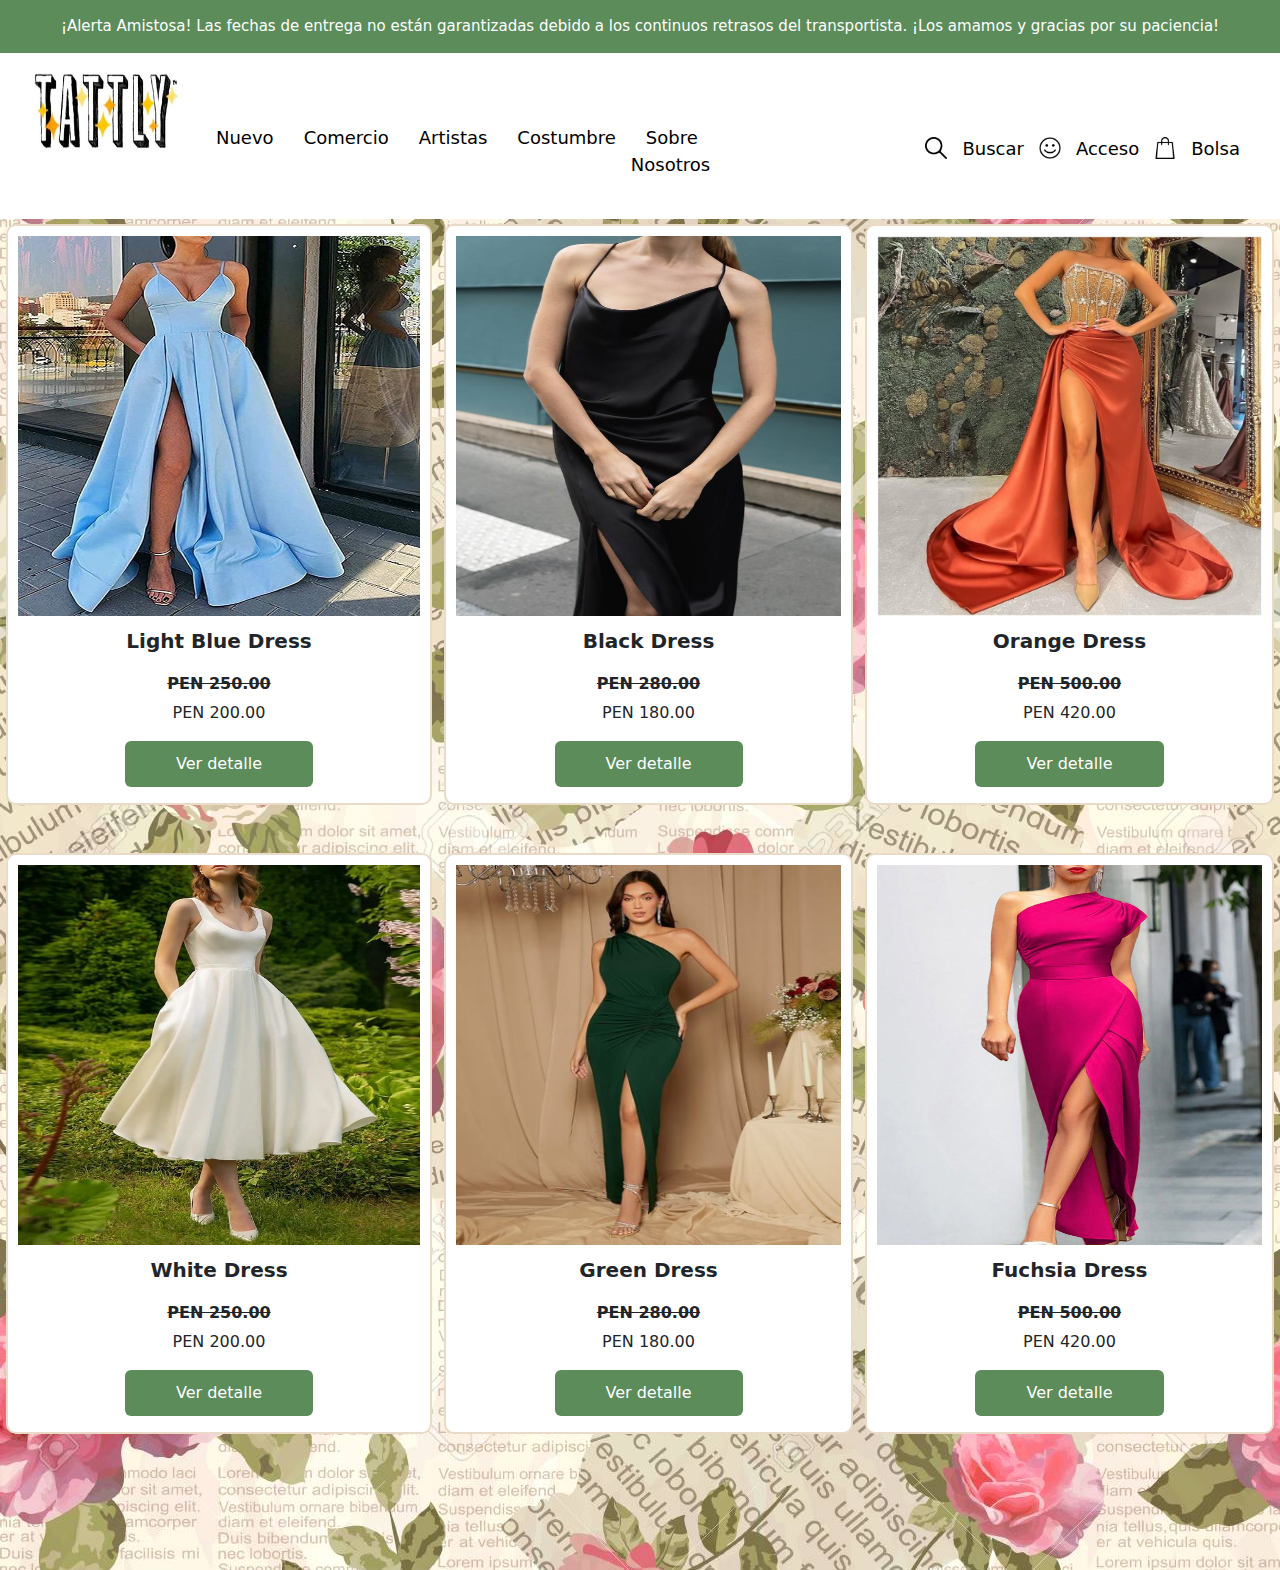
==== index.html @ 91488027 "Avance de trabajo" ====
<!DOCTYPE html>
<html lang="en">
<head>
    <meta charset="UTF-8">
    <meta name="viewport" content="width=device-width, initial-scale=1.0">
    <link rel="stylesheet" href="style-index.css">
    <link rel="stylesheet" href="css/bootstrap.min.css">
    <title>Dresses Woman</title>
</head>
<body>

    <div class="">

        <header>
            <div class="up">
                <p>¡Alerta Amistosa! Las fechas de entrega no están garantizadas debido a los continuos retrasos del transportista. ¡Los amamos y gracias por su paciencia!</p>
            </div>
            <div class="izquierda">
                <div class="img-logo">
                    <a href="#">
                        <img class="logo-img" src="img/logo1.jpg" alt="">
                    </a>
                </div>
                <nav>
                    <div class="sicel">
                        <img class="menu-logo" src="images/menu.png" alt="" id="icono">
                    </div>
                    <ul class="menu" id="menu-selec">
                        <li><a href="#">Nuevo</a></li>
                        <li><a href="#">Comercio</a></li>
                        <li><a href="#">Artistas</a></li>
                        <li><a href="#">Costumbre</a></li>
                        <li class="sobre-nosotros"><a href="#">Sobre Nosotros</a></li>
                    </ul>
                </nav>
            </div>
            <div class="derecha">
                <ul>
                    <li>
                        <img src="img/lupa.png" alt="lupa">
                        <a href="#">Buscar</a>
                    </li>
                    <li>
                        <img src="img/cara-feliz.png" alt="">
                        <a href="#">Acceso</a>
                    </li>
                    <li>
                        <img src="img/bolsa.png" alt="">
                        <a href="#">Bolsa</a>
                    </li>
                </ul>
            </div>
        </header>

        <div class="nav-text">
            <h1>
                Catálogo de Productos
            </h1>
            <p>
                Woman
            </p>
        </div>

        <div class="catalogo">
            <div class="cata col col-12 col-sm-12 col-md-6 col-lg-4">
                <img src="img/vestido1.jpg" alt="">
                <p class="title-cat">Light Blue Dress</p>
                <p class="tachado">PEN 250.00</p>
                <P>PEN 200.00</P>
                <a href="lightBlue-Dress.html" class="btn btn-color btn-block">Ver detalle</a>
            </div>
            <div class="cata">
                <img src="img/vestido2.jpg" alt="">
                <p class="title-cat">Black Dress</p>
                <p class="tachado">PEN 280.00</p>
                <P>PEN 180.00</P>
                <a href="" class="btn btn-color btn-block">Ver detalle</a>
            </div>
            <div class="cata">
                <img src="img/vestido3.jpg" alt="">
                <p class="title-cat">Orange Dress</p>
                <p class="tachado">PEN 500.00</p>
                <P>PEN 420.00</P>
                <a href="#" class="btn btn-block btn-color">Ver detalle</a>
            </div>
            <div class="cata col col-12 col-sm-12 col-md-6 col-lg-4">
                <img src="img/vestido4.jpg" alt="">
                <p class="title-cat">White Dress</p>
                <p class="tachado">PEN 250.00</p>
                <P>PEN 200.00</P>
                <a href="lightBlue-Dress.html" class="btn btn-color btn-block">Ver detalle</a>
            </div>
            <div class="cata">
                <img src="img/vestido5.jpg" alt="">
                <p class="title-cat">Green Dress</p>
                <p class="tachado">PEN 280.00</p>
                <P>PEN 180.00</P>
                <a href="" class="btn btn-color btn-block">Ver detalle</a>
            </div>
            <div class="cata">
                <img src="img/vestido6.jpg" alt="">
                <p class="title-cat">Fuchsia Dress</p>
                <p class="tachado">PEN 500.00</p>
                <P>PEN 420.00</P>
                <a href="#" class="btn btn-block btn-color">Ver detalle</a>
            </div>
        </div>
    </div>
    <br>

    
</body>
</html>
---- style-index.css ----
body{
    background-image: url(img/fondo-login.jpg);
}

.up{
    width: 100%;
}

.container{
    background-color: #FEF1E6;
}

.up p{
    background-color: #5B8C5A;
    text-align: center;
    padding: 15px;
    font-size: 15px;
    color: white;
    font-weight: 100;
    background-size: cover;
}

.izquierda{
    display: flex;
    align-items: baseline;
    padding: 4px 0 0 34px;
    width: 60%;
}

.derecha{
    display: flex;
    justify-content: center;
    flex-direction: column;
    padding: 25px 25px 0 0;
}
header{
    display: flex;
    justify-content: space-between;
    position: fixed;
    width: 100%;
    flex-wrap: wrap;
    top: 0px;
    background-color: white;
    z-index: 10;
}


header .logo-img{
    width: 9em;
    height: 5em;

}

.menu li:hover{
    transform: scale(1.1);
    -webkit-transform: scale(1.1);
}

header ul{
    display: flex;                                                                                                           
    list-style: none;
}

nav .menu{
    padding: 0px 23px 25px;
}

.izquierda ul a{
    text-decoration: none;
    font-size: 18px;
    color: black;
    font-weight: 300;
    padding: 12px 15px;
}

.izquierda ul a:hover{
    color: #5B8C5A;
    font-weight: 500;
    

}


.derecha ul a{
    text-decoration: none;
    font-size: 18px;
    color: black;
    font-weight: 300;
    padding: 12px 15px;
}

.derecha li{
    display: flex;
    align-items: center;
}

.derecha img{
    width: 22px;
    height: 22px;
}

.derecha p{
    color: darkgrey;
    font-size: 20px;
    text-align: center;
}

.banner{
    display: flex;
    flex-wrap: wrap;
    margin-top: 13em;
}

.banner_photo {
    margin-top: 5px; position: relative;
}

.nav-tittle, p h1{
    text-align: center;
}


.nav-text{
    display: flex;
    justify-content: center;
    flex-direction: column;
    margin-bottom: 8em;
}

.nav-text, p h1{
    text-align: center;
    color: #295228;
}

.nav-text, h1{
    text-transform: uppercase;
}

.catalogo{
    display: flex;
    justify-content: space-around;
    width: 100%;
    margin-bottom: 4em;
    flex-wrap: wrap;
}

.cata{
    width: 32%;
    border: 2px solid #EADBC8;
    background-color: white;
    border-radius: 10px;
    margin-bottom: 3em;
}

.cata img{
    width: 100%;
    height: 400px;
    padding: 10px;
}

.cata, p a{
    text-align: center;
}

.cata .title-cat{
    font-size: 20px;
    font-weight: 600;
}

.tachado{
    text-decoration: line-through;
    font-weight: 600;
    margin-bottom: 5px !important;
}

.cata a{
    text-decoration: none;
    padding: 10px 50px;
    margin-bottom: 1rem;
}

.btn-color{
    background-color: #5B8C5A !important;
    color: white !important;
}
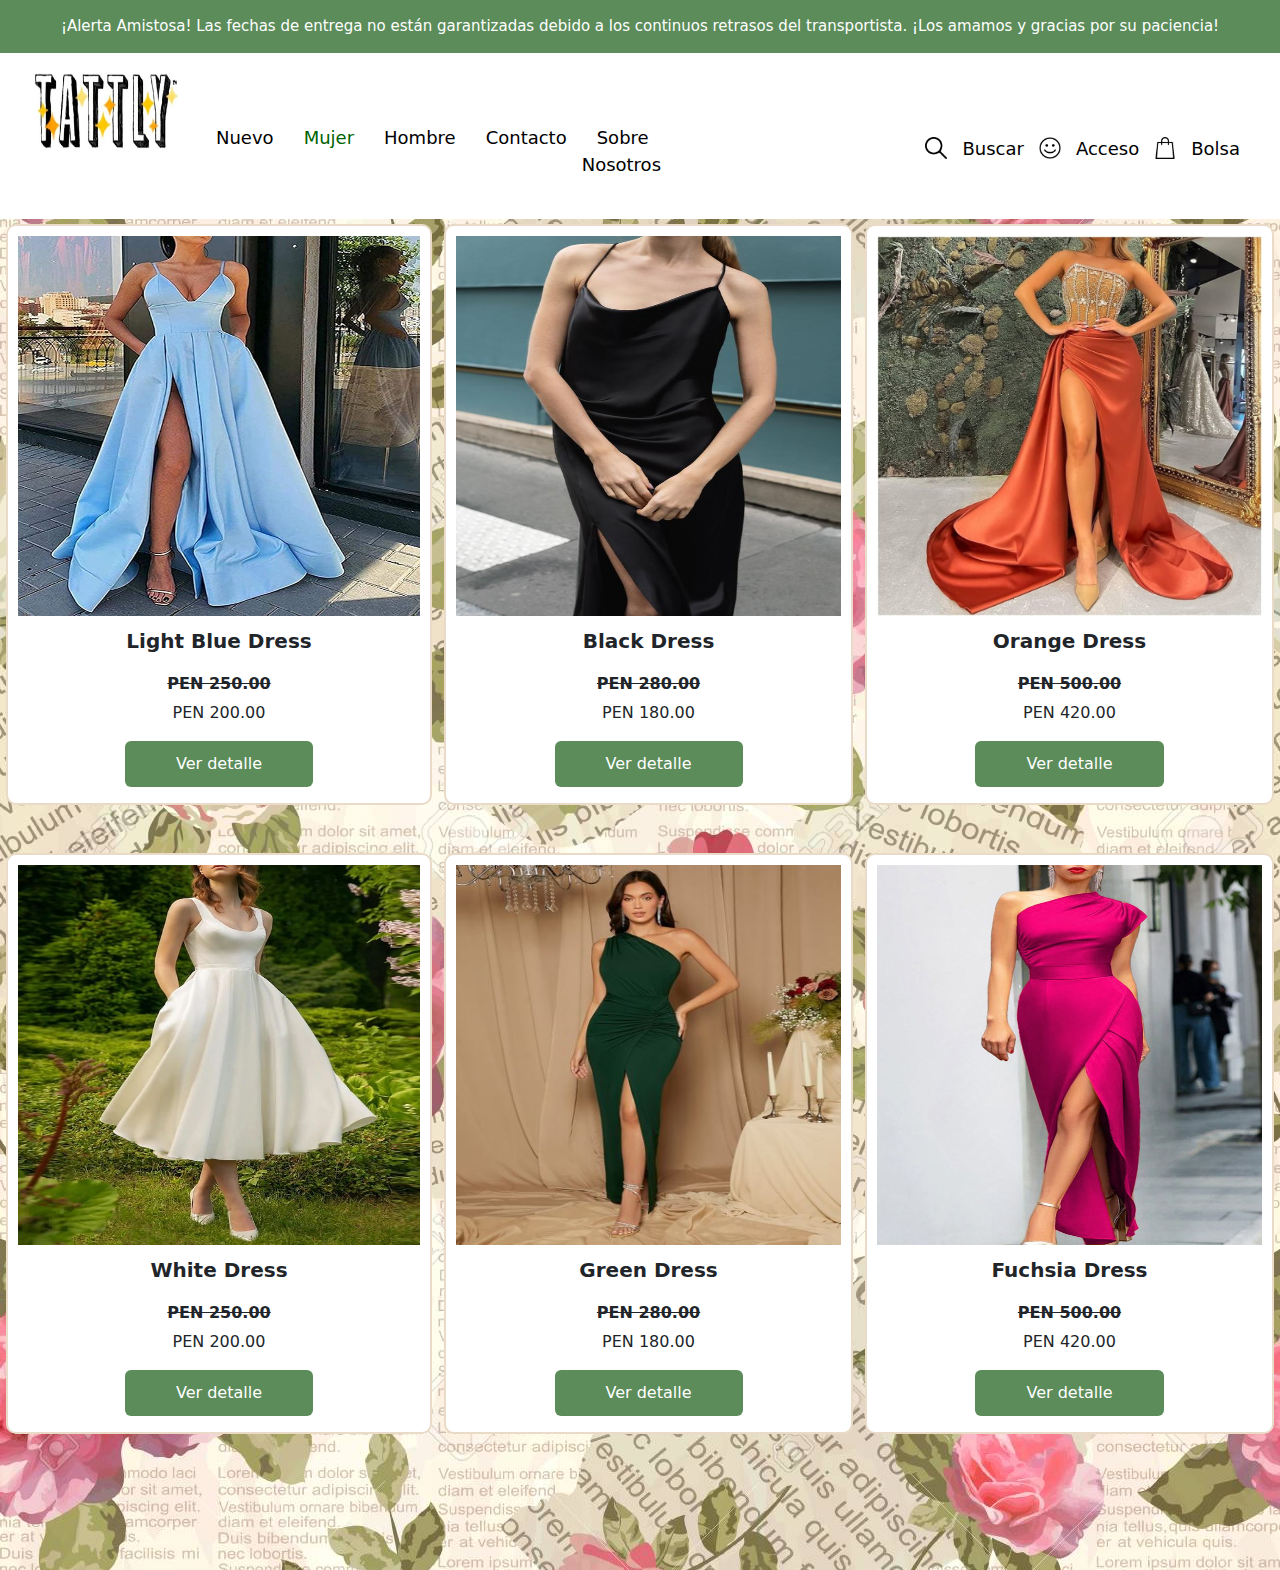
==== commit 950f7d8e: "edicion de nav" ====
--- a/index.html
+++ b/index.html
@@ -27,9 +27,9 @@
                     </div>
                     <ul class="menu" id="menu-selec">
                         <li><a href="#">Nuevo</a></li>
-                        <li><a href="#">Comercio</a></li>
-                        <li><a href="#">Artistas</a></li>
-                        <li><a href="#">Costumbre</a></li>
+                        <li><a style="color: darkgreen; font-weight: 400;" href="#">Mujer</a></li>
+                        <li><a href="#">Hombre</a></li>
+                        <li><a href="#">Contacto</a></li>
                         <li class="sobre-nosotros"><a href="#">Sobre Nosotros</a></li>
                     </ul>
                 </nav>
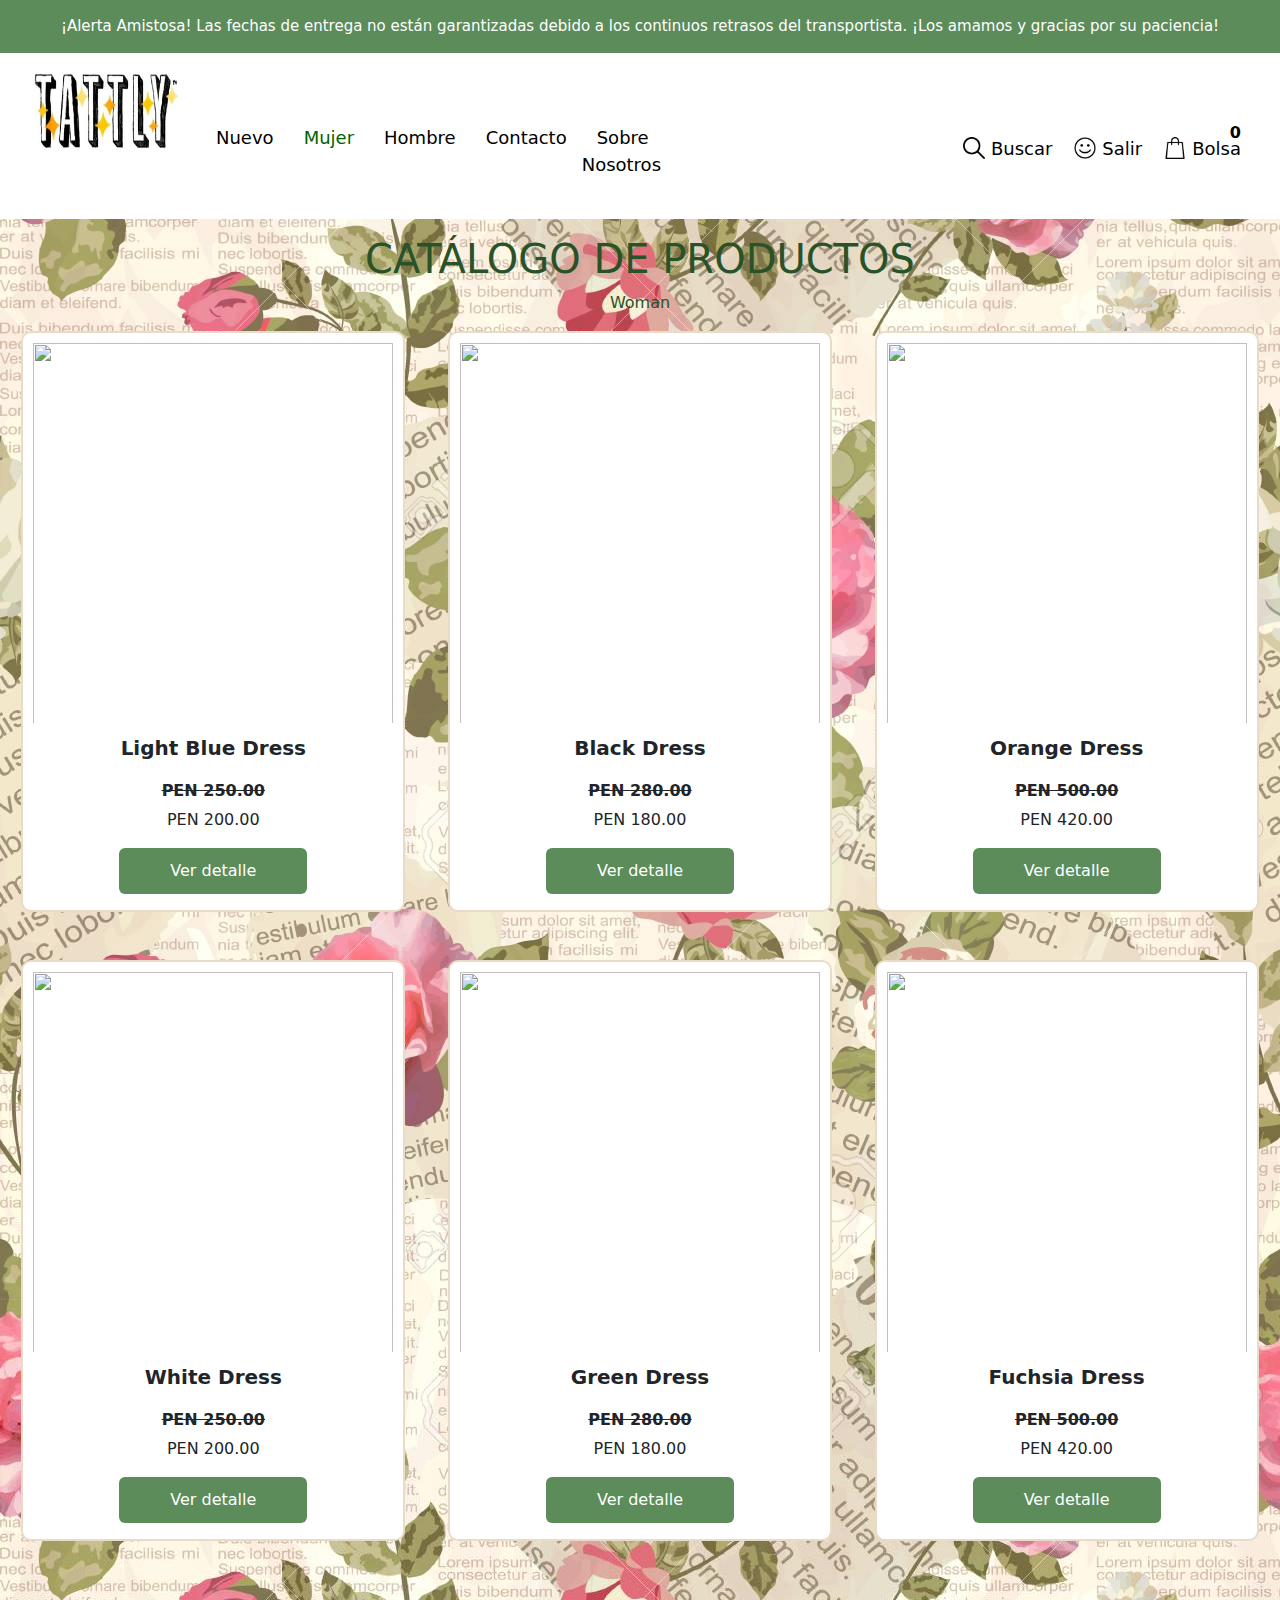
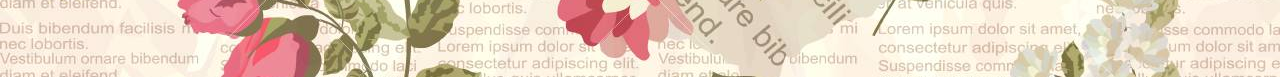
==== commit 7e06a47b: "avance project JS" ====
--- a/index.html
+++ b/index.html
@@ -2,15 +2,13 @@
 <html lang="en">
 <head>
     <meta charset="UTF-8">
+    <meta http-equiv="X-UA-Compatible" content="IE=edge">
     <meta name="viewport" content="width=device-width, initial-scale=1.0">
     <link rel="stylesheet" href="style-index.css">
-    <link rel="stylesheet" href="css/bootstrap.min.css">
+    <link rel="stylesheet" href="css1/bootstrap.min.css">
     <title>Dresses Woman</title>
 </head>
 <body>
-
-    <div class="">
-
         <header>
             <div class="up">
                 <p>¡Alerta Amistosa! Las fechas de entrega no están garantizadas debido a los continuos retrasos del transportista. ¡Los amamos y gracias por su paciencia!</p>
@@ -42,13 +40,40 @@
                     </li>
                     <li>
                         <img src="img/cara-feliz.png" alt="">
-                        <a href="#">Acceso</a>
+                        <a href="login.html">Salir</a>
                     </li>
                     <li>
-                        <img src="img/bolsa.png" alt="">
+                        <img onclick="showCart(this)" class="cart" src="img/bolsa.png" alt="">
+                        <p class="count-product">0</p>
                         <a href="#">Bolsa</a>
                     </li>
                 </ul>
+            </div>
+            <div class="cart-products" id="products-id">
+                <p class="close-btn" onclick="closeBtn()">X</p>
+                <h3>Mi carrito</h3>
+                <div class="card-items">
+                    <div class="item">
+                        <img src="./images/products/keyboard-1.jpg" alt="">
+                        <div class="item-content">
+                            <h5>name of product name of product name of product</h5>
+                            <h5 class="cart-price">45.50$</h5>
+                            <h6>Amount: 3</h6>
+                        </div>
+                        <span>X</span>
+                    </div>
+    
+                    <div class="item">
+                        <img src="./images/products/keyboard-1.jpg" alt="">
+                        <div class="item-content">
+                            <h5>name of product name of product name of product</h5>
+                            <h5 class="cart-price">45.50$</h5>
+                            <h6>Amount: 3</h6>
+                        </div>
+                        <span class="delete-product" data-id="">X</span>
+                    </div>
+                </div>
+                <h2>Total: $<strong class="price-total">0</strong></h2>
             </div>
         </header>
 
@@ -63,49 +88,48 @@
 
         <div class="catalogo">
             <div class="cata col col-12 col-sm-12 col-md-6 col-lg-4">
-                <img src="img/vestido1.jpg" alt="">
+                <img src="https://ih1.redbubble.net/image.2141290934.1326/aldr,x1440,front-c,168,326,600,600-bg,f8f8f8.jpg" alt="">
                 <p class="title-cat">Light Blue Dress</p>
                 <p class="tachado">PEN 250.00</p>
                 <P>PEN 200.00</P>
                 <a href="lightBlue-Dress.html" class="btn btn-color btn-block">Ver detalle</a>
             </div>
             <div class="cata">
-                <img src="img/vestido2.jpg" alt="">
+                <img src="https://i.pinimg.com/236x/b1/1e/e6/b11ee6f50c428a52ab928bd1c8fe5d4b.jpg" alt="">
                 <p class="title-cat">Black Dress</p>
                 <p class="tachado">PEN 280.00</p>
                 <P>PEN 180.00</P>
                 <a href="" class="btn btn-color btn-block">Ver detalle</a>
             </div>
             <div class="cata">
-                <img src="img/vestido3.jpg" alt="">
+                <img src="https://i.pinimg.com/564x/af/fc/30/affc300c3172826a5fce7cecc7bfe018.jpg" alt="">
                 <p class="title-cat">Orange Dress</p>
                 <p class="tachado">PEN 500.00</p>
                 <P>PEN 420.00</P>
                 <a href="#" class="btn btn-block btn-color">Ver detalle</a>
             </div>
             <div class="cata col col-12 col-sm-12 col-md-6 col-lg-4">
-                <img src="img/vestido4.jpg" alt="">
+                <img src="https://i.pinimg.com/564x/b9/ae/3c/b9ae3c4dbc57e2b8ff85f98aeb1e8e9e.jpg" alt="">
                 <p class="title-cat">White Dress</p>
                 <p class="tachado">PEN 250.00</p>
                 <P>PEN 200.00</P>
                 <a href="lightBlue-Dress.html" class="btn btn-color btn-block">Ver detalle</a>
             </div>
             <div class="cata">
-                <img src="img/vestido5.jpg" alt="">
+                <img src="https://i.pinimg.com/564x/b2/82/7e/b2827eaf1cd3308389d4909bbcb76f01.jpg" alt="">
                 <p class="title-cat">Green Dress</p>
                 <p class="tachado">PEN 280.00</p>
                 <P>PEN 180.00</P>
                 <a href="" class="btn btn-color btn-block">Ver detalle</a>
             </div>
             <div class="cata">
-                <img src="img/vestido6.jpg" alt="">
+                <img src="https://i.pinimg.com/564x/55/a0/9d/55a09d5ff846a69f97b89043b515ab97.jpg" alt="">
                 <p class="title-cat">Fuchsia Dress</p>
                 <p class="tachado">PEN 500.00</p>
                 <P>PEN 420.00</P>
                 <a href="#" class="btn btn-block btn-color">Ver detalle</a>
             </div>
         </div>
-    </div>
     <br>
 
     
--- a/style-index.css
+++ b/style-index.css
@@ -6,8 +6,16 @@
     width: 100%;
 }
 
+.container-cata{
+    background-color: pink !important;
+}
+
 .container{
     background-color: #FEF1E6;
+}
+
+.row{
+    width: 100%;
 }
 
 .up p{
@@ -32,24 +40,127 @@
     justify-content: center;
     flex-direction: column;
     padding: 25px 25px 0 0;
-}
+    position: relative;
+}
+
 header{
     display: flex;
     justify-content: space-between;
-    position: fixed;
+    /* position: fixed; */
     width: 100%;
     flex-wrap: wrap;
     top: 0px;
     background-color: white;
     z-index: 10;
-}
-
+    margin-bottom: 1em;
+}
+
+.btn-button{
+    width: 100%;
+    background-color: #5B8C5A !important;
+    color: #fff !important;
+}
+
+.btn-button:hover{
+    width: 100%;
+    background-color: #4f754e !important;
+    color: #fff !important;
+}
+
+li{
+    position: relative;
+}
 
 header .logo-img{
     width: 9em;
     height: 5em;
 
 }
+
+.derecha p{
+    position: absolute;
+    top: 0;
+    right: 0;
+    background-color: #fff;
+    padding: 1px 6px;
+    border-radius: 50%;
+    color: black;
+    font-weight: 700;
+    font-family: system-ui;
+    line-height: 18px;
+}
+
+
+/* carrito compras*/
+.cart-products{
+    position: absolute!important;
+    top: 82px;
+    right: -18px;
+    background-color: #fff;
+    padding: 0 18px;
+    box-shadow: 0 3px 10px rgb(0 0 0 / 20%);
+    display: none;
+
+    min-width: 290px;
+}
+
+.cart:hover{
+    margin-bottom: 16px;
+    transition-duration: .5s;
+}
+
+/*float cart*/
+.cart-products .item img{
+    width: 115px;
+}
+
+.cart-products .item{
+    display: flex;
+    align-items: center;
+    border-bottom: solid 2px red;
+}
+.cart-products .item .item-content{
+    margin: 0 19px;
+    width: 201px;
+}
+.cart-products .item .item-content h5{
+    margin: 0;
+    font-size: 15px;
+    font-weight: 400;
+    font-family: system-ui;
+}
+.cart-products .item .item-content h6{
+    margin: 0;
+    font-size: 13px;
+    font-weight: 400;
+    font-family: system-ui;
+}
+.cart-products .item span{
+    background-color: red;
+    padding: 0px 5px;
+    border-radius: 50%;
+    color: #fff;
+    font-family: system-ui;
+    cursor: pointer;
+}
+.cart-products h3{
+    margin-bottom: 0;
+}
+.cart-products .item .item-content h5.cart-price{
+    font-weight: 700;
+}
+
+/*stye to btn close*/
+p.close-btn{
+    top: -4px;
+    right: 6px;
+    cursor: pointer;
+    color: #000;
+}
+
+
+
+
 
 .menu li:hover{
     transform: scale(1.1);
@@ -86,24 +197,26 @@
     font-size: 18px;
     color: black;
     font-weight: 300;
-    padding: 12px 15px;
+    padding: 12px 6px;
 }
 
 .derecha li{
     display: flex;
     align-items: center;
+    margin: 0 8px;
 }
 
 .derecha img{
     width: 22px;
     height: 22px;
-}
-
-.derecha p{
+    cursor: pointer;
+}
+
+/* .derecha p{
     color: darkgrey;
     font-size: 20px;
     text-align: center;
-}
+} */
 
 .banner{
     display: flex;
@@ -124,7 +237,7 @@
     display: flex;
     justify-content: center;
     flex-direction: column;
-    margin-bottom: 8em;
+    /* margin-bottom: 8em; */
 }
 
 .nav-text, p h1{
@@ -132,7 +245,7 @@
     color: #295228;
 }
 
-.nav-text, h1{
+.nav-text h1{
     text-transform: uppercase;
 }
 
@@ -144,8 +257,17 @@
     flex-wrap: wrap;
 }
 
+.cata-photo{
+    text-align: center;
+}
+
+.cata-photo img{
+    width: 70%;
+    height: 80%;
+}
+
 .cata{
-    width: 32%;
+    width: 30% !important;
     border: 2px solid #EADBC8;
     background-color: white;
     border-radius: 10px;
@@ -156,6 +278,11 @@
     width: 100%;
     height: 400px;
     padding: 10px;
+    transition: transform 0.3s ease;
+}
+
+.cata img:hover{
+    transform: scale(1.03);
 }
 
 .cata, p a{
